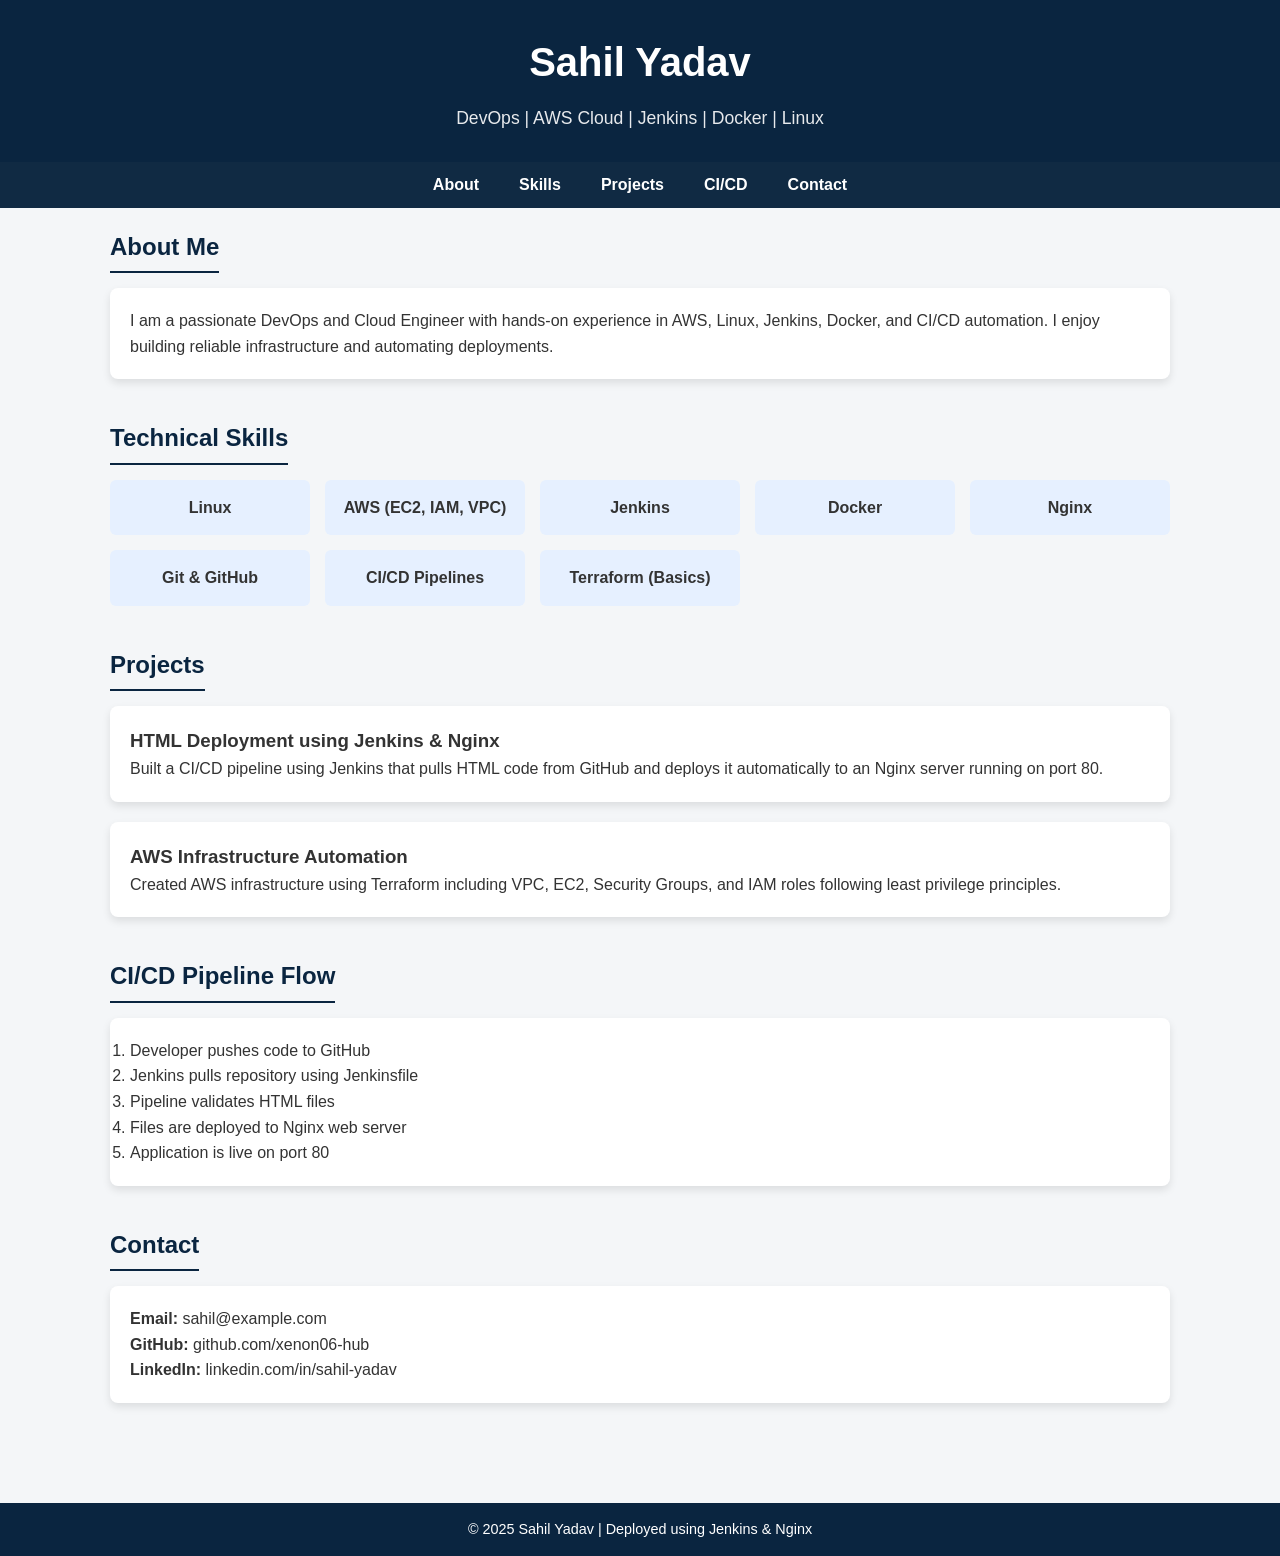
==== index.html @ 8025ad12 "Rename str.html to index.html" ====
<!DOCTYPE html>
<html lang="en">
<head>
    <meta charset="UTF-8">
    <meta name="viewport" content="width=device-width, initial-scale=1.0">
    <title>Sahil Yadav | DevOps & Cloud Engineer</title>

    <style>
        * {
            margin: 0;
            padding: 0;
            box-sizing: border-box;
            font-family: Arial, Helvetica, sans-serif;
        }

        body {
            background: #f4f6f8;
            color: #333;
            line-height: 1.6;
        }

        header {
            background: #0a2540;
            color: #fff;
            padding: 30px 0;
            text-align: center;
        }

        header h1 {
            font-size: 2.5rem;
        }

        header p {
            font-size: 1.1rem;
            margin-top: 10px;
            opacity: 0.9;
        }

        nav {
            background: #102a43;
            padding: 10px 0;
        }

        nav ul {
            display: flex;
            justify-content: center;
            list-style: none;
        }

        nav ul li {
            margin: 0 20px;
        }

        nav ul li a {
            color: #fff;
            text-decoration: none;
            font-weight: bold;
        }

        nav ul li a:hover {
            text-decoration: underline;
        }

        .container {
            max-width: 1100px;
            margin: auto;
            padding: 20px;
        }

        section {
            margin-bottom: 40px;
        }

        h2 {
            color: #0a2540;
            margin-bottom: 15px;
            border-bottom: 2px solid #0a2540;
            display: inline-block;
            padding-bottom: 5px;
        }

        .card {
            background: #fff;
            padding: 20px;
            border-radius: 8px;
            margin-bottom: 20px;
            box-shadow: 0 4px 8px rgba(0,0,0,0.1);
        }

        .skills {
            display: grid;
            grid-template-columns: repeat(auto-fit, minmax(200px, 1fr));
            gap: 15px;
        }

        .skill {
            background: #e6f0ff;
            padding: 15px;
            border-radius: 6px;
            text-align: center;
            font-weight: bold;
        }

        footer {
            background: #0a2540;
            color: #fff;
            text-align: center;
            padding: 15px;
            margin-top: 40px;
        }

        footer p {
            font-size: 0.9rem;
        }
    </style>
</head>
<body>

<header>
    <h1>Sahil Yadav</h1>
    <p>DevOps | AWS Cloud | Jenkins | Docker | Linux</p>
</header>

<nav>
    <ul>
        <li><a href="#about">About</a></li>
        <li><a href="#skills">Skills</a></li>
        <li><a href="#projects">Projects</a></li>
        <li><a href="#pipeline">CI/CD</a></li>
        <li><a href="#contact">Contact</a></li>
    </ul>
</nav>

<div class="container">

    <section id="about">
        <h2>About Me</h2>
        <div class="card">
            <p>
                I am a passionate DevOps and Cloud Engineer with hands-on experience
                in AWS, Linux, Jenkins, Docker, and CI/CD automation.
                I enjoy building reliable infrastructure and automating deployments.
            </p>
        </div>
    </section>

    <section id="skills">
        <h2>Technical Skills</h2>
        <div class="skills">
            <div class="skill">Linux</div>
            <div class="skill">AWS (EC2, IAM, VPC)</div>
            <div class="skill">Jenkins</div>
            <div class="skill">Docker</div>
            <div class="skill">Nginx</div>
            <div class="skill">Git & GitHub</div>
            <div class="skill">CI/CD Pipelines</div>
            <div class="skill">Terraform (Basics)</div>
        </div>
    </section>

    <section id="projects">
        <h2>Projects</h2>
        <div class="card">
            <h3>HTML Deployment using Jenkins & Nginx</h3>
            <p>
                Built a CI/CD pipeline using Jenkins that pulls HTML code from GitHub
                and deploys it automatically to an Nginx server running on port 80.
            </p>
        </div>

        <div class="card">
            <h3>AWS Infrastructure Automation</h3>
            <p>
                Created AWS infrastructure using Terraform including VPC, EC2,
                Security Groups, and IAM roles following least privilege principles.
            </p>
        </div>
    </section>

    <section id="pipeline">
        <h2>CI/CD Pipeline Flow</h2>
        <div class="card">
            <ol>
                <li>Developer pushes code to GitHub</li>
                <li>Jenkins pulls repository using Jenkinsfile</li>
                <li>Pipeline validates HTML files</li>
                <li>Files are deployed to Nginx web server</li>
                <li>Application is live on port 80</li>
            </ol>
        </div>
    </section>

    <section id="contact">
        <h2>Contact</h2>
        <div class="card">
            <p><strong>Email:</strong> sahil@example.com</p>
            <p><strong>GitHub:</strong> github.com/xenon06-hub</p>
            <p><strong>LinkedIn:</strong> linkedin.com/in/sahil-yadav</p>
        </div>
    </section>

</div>

<footer>
    <p>© 2025 Sahil Yadav | Deployed using Jenkins & Nginx</p>
</footer>

</body>
</html>
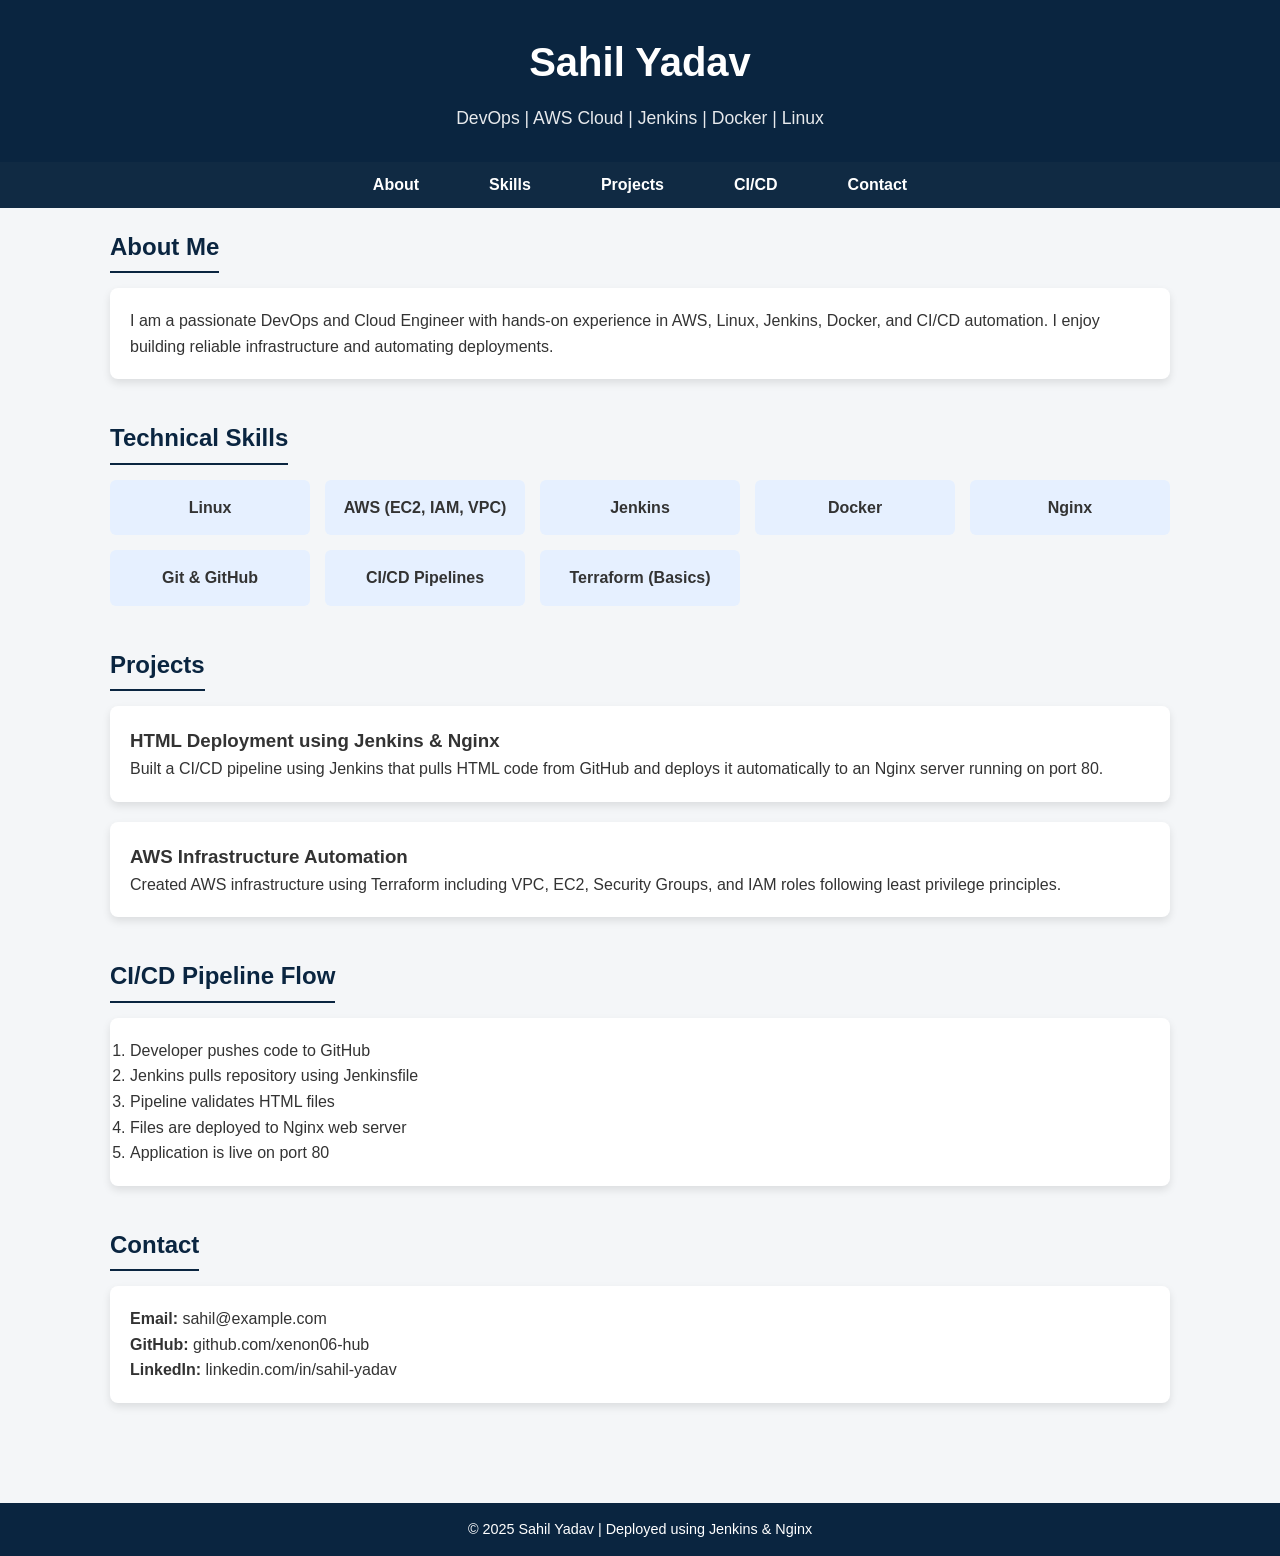
==== commit 9ad64a1c: "Add link to external stylesheet in index.html" ====
--- a/index.html
+++ b/index.html
@@ -4,6 +4,8 @@
     <meta charset="UTF-8">
     <meta name="viewport" content="width=device-width, initial-scale=1.0">
     <title>Sahil Yadav | DevOps & Cloud Engineer</title>
+    <link rel="stylesheet" href="style.css">
+
 
     <style>
         * {
--- a/style.css
+++ b/style.css
@@ -0,0 +1,51 @@
+body {
+    margin: 0;
+    font-family: Arial, Helvetica, sans-serif;
+    background-color: #f4f6f8;
+    color: #333;
+}
+
+header {
+    background-color: #0a2540;
+    color: white;
+    padding: 30px;
+    text-align: center;
+}
+
+nav {
+    background-color: #102a43;
+    padding: 10px;
+    text-align: center;
+}
+
+nav a {
+    color: white;
+    margin: 0 15px;
+    text-decoration: none;
+    font-weight: bold;
+}
+
+nav a:hover {
+    text-decoration: underline;
+}
+
+.container {
+    max-width: 1100px;
+    margin: auto;
+    padding: 20px;
+}
+
+.card {
+    background: white;
+    padding: 20px;
+    margin-bottom: 20px;
+    border-radius: 8px;
+    box-shadow: 0 4px 8px rgba(0,0,0,0.1);
+}
+
+footer {
+    background-color: #0a2540;
+    color: white;
+    text-align: center;
+    padding: 15px;
+}
